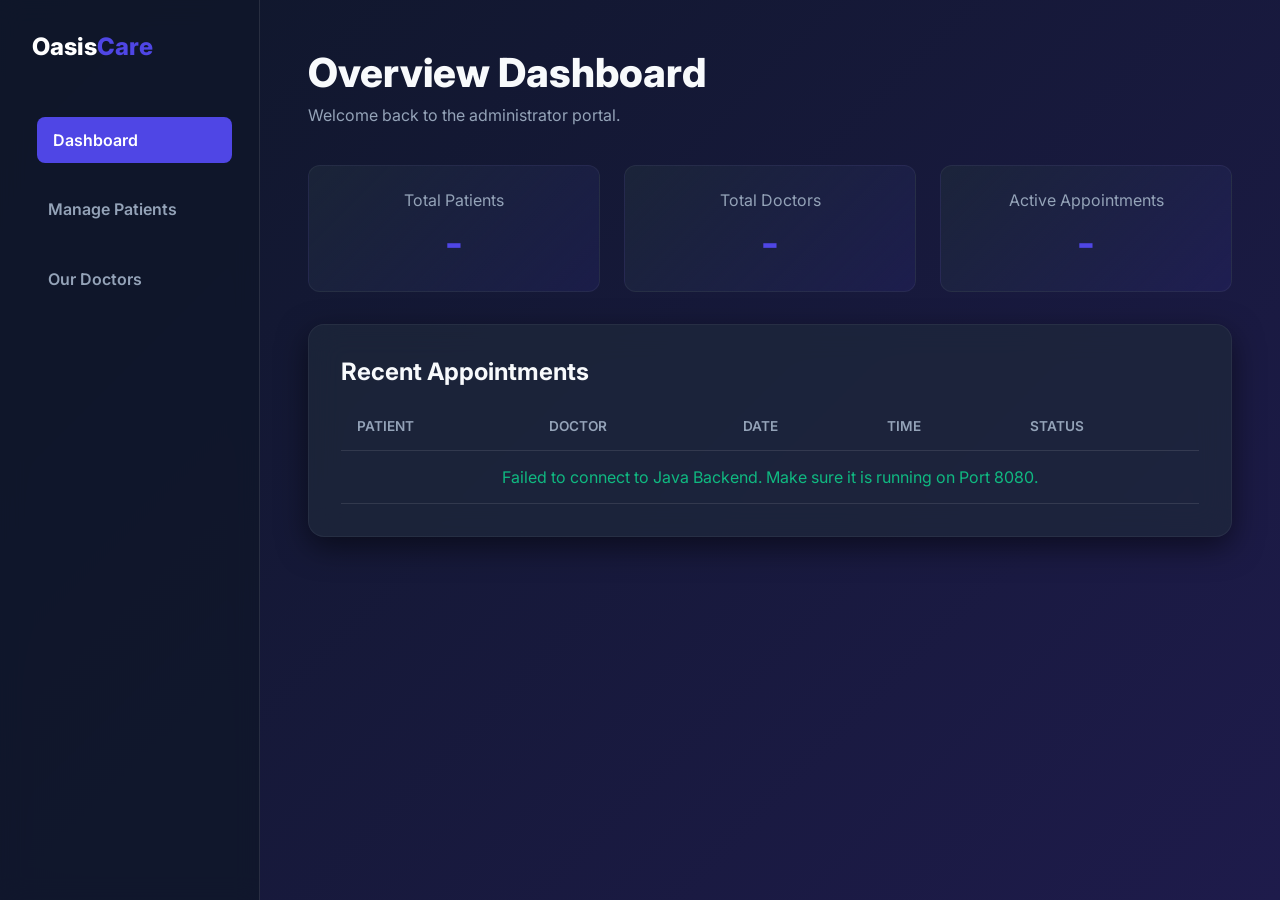
==== frontend/index.html @ 6485c8c4 "Add OasisCare Hospital Management System - full project" ====
<!DOCTYPE html>
<html lang="en">
<head>
    <meta charset="UTF-8">
    <meta name="viewport" content="width=device-width, initial-scale=1.0">
    <title>Hospital Dashboard</title>
    <link rel="stylesheet" href="style.css">
</head>
<body>
    <div class="sidebar">
        <div class="logo">Oasis<span>Care</span></div>
        <a href="index.html" class="nav-link active">Dashboard</a>
        <a href="patients.html" class="nav-link">Manage Patients</a>
        <a href="doctors.html" class="nav-link">Our Doctors</a>
    </div>
    
    <div class="main-content">
        <header>
            <h1>Overview Dashboard</h1>
            <p>Welcome back to the administrator portal.</p>
        </header>

        <div class="stats-grid">
            <div class="stat-card">
                <p>Total Patients</p>
                <h3 id="patientCount">-</h3>
            </div>
            <div class="stat-card">
                <p>Total Doctors</p>
                <h3 id="doctorCount">-</h3>
            </div>
            <div class="stat-card">
                <p>Active Appointments</p>
                <h3 id="apptCount">-</h3>
            </div>
        </div>

        <div class="card" style="margin-top: 2rem;">
            <h2>Recent Appointments</h2>
            <table>
                <thead>
                    <tr>
                        <th>Patient</th>
                        <th>Doctor</th>
                        <th>Date</th>
                        <th>Time</th>
                        <th>Status</th>
                    </tr>
                </thead>
                <tbody id="apptsBody">
                    <tr><td colspan="5" style="text-align: center;">Loading from Backend Database...</td></tr>
                </tbody>
            </table>
        </div>
    </div>

    <script>
        const API_BASE = 'http://localhost:8080/api';

        async function loadDashboard() {
            try {
                const [patients, doctors, appts] = await Promise.all([
                    fetch(`${API_BASE}/patients`).then(r => r.json()),
                    fetch(`${API_BASE}/doctors`).then(r => r.json()),
                    fetch(`${API_BASE}/appointments`).then(r => r.json())
                ]);

                document.getElementById('patientCount').innerText = patients.length;
                document.getElementById('doctorCount').innerText = doctors.length;
                document.getElementById('apptCount').innerText = appts.length;

                const tbody = document.getElementById('apptsBody');
                tbody.innerHTML = '';
                if(appts.length === 0) {
                    tbody.innerHTML = '<tr><td colspan="5" style="text-align: center;">No appointments found.</td></tr>';
                }
                appts.forEach(a => {
                    tbody.innerHTML += `
                        <tr>
                            <td style="font-weight: bold">${a.patient.name}</td>
                            <td>Dr. ${a.doctor.name}</td>
                            <td>${a.appointmentDate}</td>
                            <td>${a.appointmentTime}</td>
                            <td><span style="color:var(--accent); font-weight: bold">${a.status}</span></td>
                        </tr>
                    `;
                });
            } catch (err) {
                console.error("Backend not running or CORS issue", err);
                document.getElementById('apptsBody').innerHTML = '<tr><td colspan="5" style="text-align: center; color: var(--accent);">Failed to connect to Java Backend. Make sure it is running on Port 8080.</td></tr>';
            }
        }
        loadDashboard();
    </script>
</body>
</html>
---- frontend/style.css ----
@import url('https://fonts.googleapis.com/css2?family=Inter:wght@300;400;600;800&display=swap');

:root {
    --primary: #4F46E5;
    --primary-hover: #4338CA;
    --bg-color: #0F172A;
    --surface: rgba(30, 41, 59, 0.7);
    --text-main: #F8FAFC;
    --text-muted: #94A3B8;
    --accent: #10B981;
}

* { margin: 0; padding: 0; box-sizing: border-box; font-family: 'Inter', sans-serif; }

body {
    background: linear-gradient(135deg, var(--bg-color), #1E1B4B);
    color: var(--text-main);
    min-height: 100vh;
    display: flex;
}

/* Sidebar Navbar */
.sidebar {
    width: 260px;
    background: rgba(15, 23, 42, 0.8);
    backdrop-filter: blur(12px);
    border-right: 1px solid rgba(255,255,255,0.1);
    padding: 2rem;
    display: flex;
    flex-direction: column;
    gap: 1.5rem;
}

.logo { font-size: 1.5rem; font-weight: 800; color: #fff; margin-bottom: 2rem; }
.logo span { color: var(--primary); }

.nav-link {
    text-decoration: none;
    color: var(--text-muted);
    font-weight: 600;
    padding: 0.8rem 1rem;
    border-radius: 8px;
    transition: all 0.3s ease;
}
.nav-link:hover, .nav-link.active {
    background: var(--primary);
    color: white;
    transform: translateX(5px);
}

/* Main Content */
.main-content {
    flex: 1;
    padding: 3rem;
    overflow-y: auto;
}

header {
    margin-bottom: 2.5rem;
}
h1 { font-size: 2.5rem; font-weight: 800; margin-bottom: 0.5rem; }
p { color: var(--text-muted); }

/* Glass Cards */
.card {
    background: var(--surface);
    backdrop-filter: blur(16px);
    border: 1px solid rgba(255,255,255,0.05);
    border-radius: 16px;
    padding: 2rem;
    box-shadow: 0 10px 30px rgba(0,0,0,0.5);
    margin-bottom: 2rem;
    animation: fadeIn 0.6s ease;
}

@keyframes fadeIn {
    from { opacity: 0; transform: translateY(20px); }
    to { opacity: 1; transform: translateY(0); }
}

/* Tables */
table {
    width: 100%;
    border-collapse: collapse;
    margin-top: 1rem;
}
th, td {
    padding: 1rem;
    text-align: left;
    border-bottom: 1px solid rgba(255,255,255,0.1);
}
th { color: var(--text-muted); font-weight: 600; text-transform: uppercase; font-size: 0.85rem; }

/* Forms */
.form-group { margin-bottom: 1.5rem; }
label { display: block; margin-bottom: 0.5rem; color: var(--text-muted); font-weight: 600; }
input {
    width: 100%;
    padding: 0.8rem;
    background: rgba(0,0,0,0.2);
    border: 1px solid rgba(255,255,255,0.1);
    color: white;
    border-radius: 8px;
    outline: none;
    transition: 0.3s;
}
input:focus { border-color: var(--primary); }

button {
    background: var(--primary);
    color: white;
    border: none;
    padding: 0.8rem 2rem;
    font-weight: 600;
    border-radius: 8px;
    cursor: pointer;
    transition: 0.3s;
}
button:hover { background: var(--primary-hover); transform: translateY(-2px); }

/* Dashboard Grid */
.stats-grid { display: grid; grid-template-columns: repeat(3, 1fr); gap: 1.5rem; }
.stat-card {
    background: linear-gradient(135deg, var(--surface), rgba(79, 70, 229, 0.1));
    padding: 1.5rem;
    border-radius: 12px;
    text-align: center;
    border: 1px solid rgba(255,255,255,0.05);
}
.stat-card h3 { font-size: 2.5rem; margin-top: 0.5rem; color: var(--primary); }
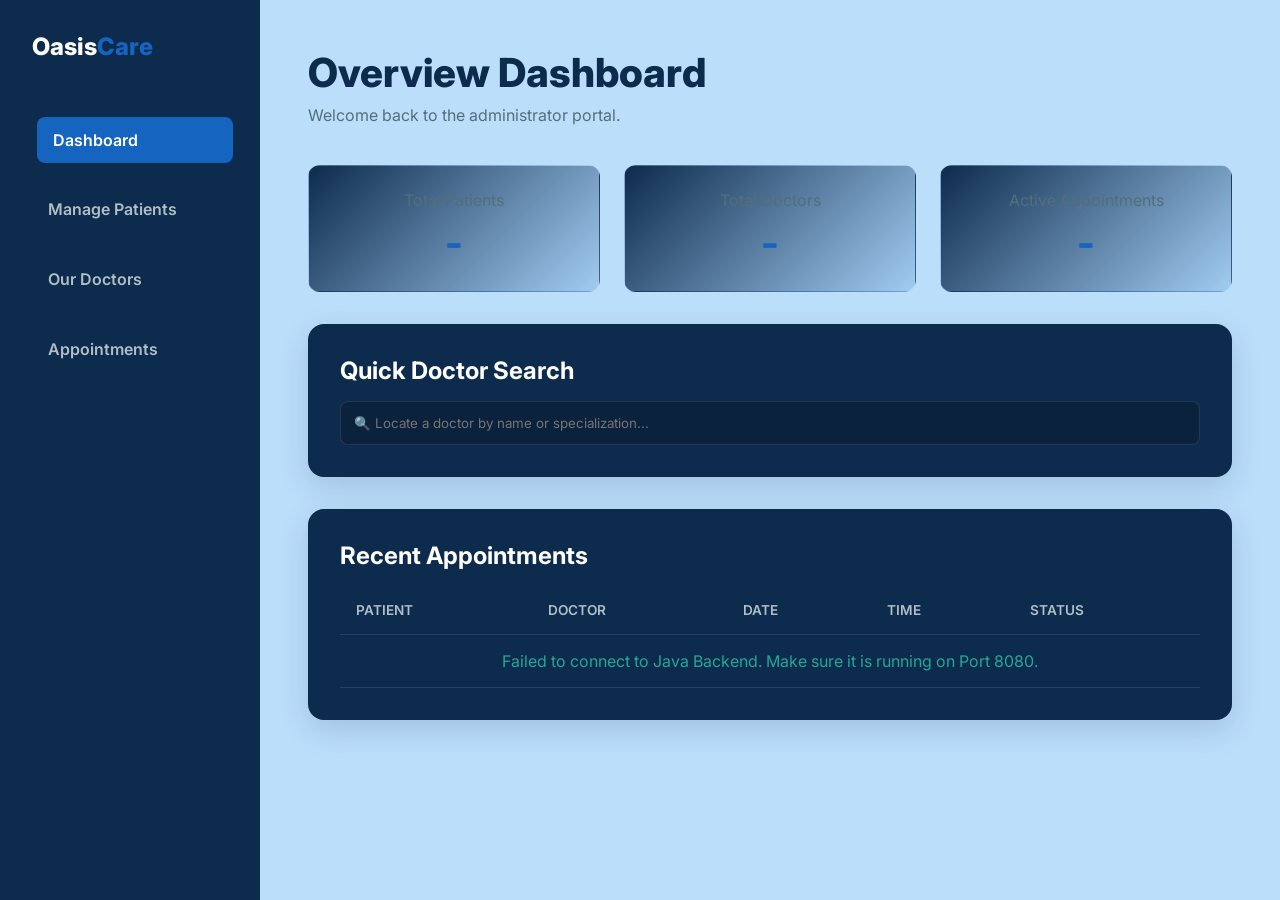
==== commit 12365f34: "Update dashboard and login page UI improvements" ====
--- a/frontend/index.html
+++ b/frontend/index.html
@@ -12,6 +12,7 @@
         <a href="index.html" class="nav-link active">Dashboard</a>
         <a href="patients.html" class="nav-link">Manage Patients</a>
         <a href="doctors.html" class="nav-link">Our Doctors</a>
+        <a href="appointments.html" class="nav-link">Appointments</a>
     </div>
     
     <div class="main-content">
@@ -36,6 +37,12 @@
         </div>
 
         <div class="card" style="margin-top: 2rem;">
+            <h2>Quick Doctor Search</h2>
+            <input type="text" id="filterDocs" style="width:100%; padding:0.8rem; background:rgba(0,0,0,0.2); border:1px solid rgba(255,255,255,0.1); border-radius:8px; color:white; outline:none; margin-top:1rem;" placeholder="🔍 Locate a doctor by name or specialization..." onkeyup="filterDoctors()">
+            <div id="doctorSearchResults" style="display:none; background:rgba(0,0,0,0.2); padding:1rem; border-radius:8px; margin-top:1rem;"></div>
+        </div>
+
+        <div class="card" style="margin-top: 2rem;">
             <h2>Recent Appointments</h2>
             <table>
                 <thead>
@@ -56,6 +63,34 @@
 
     <script>
         const API_BASE = 'http://localhost:8080/api';
+        let allDocsHome = [];
+
+        function filterDoctors() {
+            const term = document.getElementById('filterDocs').value.toLowerCase();
+            const resBox = document.getElementById('doctorSearchResults');
+            
+            if(!term) {
+                resBox.style.display = 'none';
+                return;
+            }
+            
+            resBox.style.display = 'block';
+            const filtered = allDocsHome.filter(d => 
+                d.specialization.toLowerCase().includes(term) || d.name.toLowerCase().includes(term)
+            );
+            
+            if(filtered.length === 0) {
+                resBox.innerHTML = '<span style="color:var(--text-muted)">No doctors found.</span>';
+                return;
+            }
+
+            let html = '<ul style="list-style:none;">';
+            filtered.forEach(d => {
+                html += `<li style="padding:0.5rem 0; border-bottom:1px solid rgba(255,255,255,0.05);"><span style="color:white; font-weight:bold">Dr. ${d.name}</span> <span style="background:rgba(255,255,255,0.1); padding:2px 8px; border-radius:12px; font-size:0.8em; margin-left:10px;">${d.specialization}</span></li>`;
+            });
+            html += '</ul>';
+            resBox.innerHTML = html;
+        }
 
         async function loadDashboard() {
             try {
@@ -64,6 +99,8 @@
                     fetch(`${API_BASE}/doctors`).then(r => r.json()),
                     fetch(`${API_BASE}/appointments`).then(r => r.json())
                 ]);
+
+                allDocsHome = doctors;
 
                 document.getElementById('patientCount').innerText = patients.length;
                 document.getElementById('doctorCount').innerText = doctors.length;
--- a/frontend/style.css
+++ b/frontend/style.css
@@ -1,20 +1,21 @@
 @import url('https://fonts.googleapis.com/css2?family=Inter:wght@300;400;600;800&display=swap');
 
 :root {
-    --primary: #4F46E5;
-    --primary-hover: #4338CA;
-    --bg-color: #0F172A;
-    --surface: rgba(30, 41, 59, 0.7);
-    --text-main: #F8FAFC;
-    --text-muted: #94A3B8;
-    --accent: #10B981;
+    --primary: #1565C0;
+    --primary-hover: #1E88E5;
+    --bg-color: #BBDEFB; /* A much stronger 35% more vibrant pastel baby blue */
+    --surface: #0D2B4C;
+    --text-main: #FFFFFF;
+    --text-muted: #B0BEC5;
+    --text-global: #0D2B4C;
+    --accent: #26A69A;
 }
 
 * { margin: 0; padding: 0; box-sizing: border-box; font-family: 'Inter', sans-serif; }
 
 body {
-    background: linear-gradient(135deg, var(--bg-color), #1E1B4B);
-    color: var(--text-main);
+    background: var(--bg-color);
+    color: var(--text-global);
     min-height: 100vh;
     display: flex;
 }
@@ -22,9 +23,8 @@
 /* Sidebar Navbar */
 .sidebar {
     width: 260px;
-    background: rgba(15, 23, 42, 0.8);
-    backdrop-filter: blur(12px);
-    border-right: 1px solid rgba(255,255,255,0.1);
+    background: var(--surface);
+    border-right: none;
     padding: 2rem;
     display: flex;
     flex-direction: column;
@@ -59,16 +59,18 @@
     margin-bottom: 2.5rem;
 }
 h1 { font-size: 2.5rem; font-weight: 800; margin-bottom: 0.5rem; }
-p { color: var(--text-muted); }
+p { color: #546E7A; }
+.card p { color: var(--text-muted); }
+.portal-card p { color: var(--text-muted); }
 
 /* Glass Cards */
 .card {
     background: var(--surface);
-    backdrop-filter: blur(16px);
-    border: 1px solid rgba(255,255,255,0.05);
+    color: var(--text-main);
+    border: none;
     border-radius: 16px;
     padding: 2rem;
-    box-shadow: 0 10px 30px rgba(0,0,0,0.5);
+    box-shadow: 0 10px 30px rgba(13, 43, 76, 0.15);
     margin-bottom: 2rem;
     animation: fadeIn 0.6s ease;
 }
@@ -97,8 +99,8 @@
 input {
     width: 100%;
     padding: 0.8rem;
-    background: rgba(0,0,0,0.2);
-    border: 1px solid rgba(255,255,255,0.1);
+    background: rgba(255,255,255,0.1);
+    border: 1px solid rgba(255,255,255,0.15);
     color: white;
     border-radius: 8px;
     outline: none;
@@ -121,7 +123,7 @@
 /* Dashboard Grid */
 .stats-grid { display: grid; grid-template-columns: repeat(3, 1fr); gap: 1.5rem; }
 .stat-card {
-    background: linear-gradient(135deg, var(--surface), rgba(79, 70, 229, 0.1));
+    background: linear-gradient(135deg, var(--surface), rgba(21, 101, 192, 0.15));
     padding: 1.5rem;
     border-radius: 12px;
     text-align: center;
